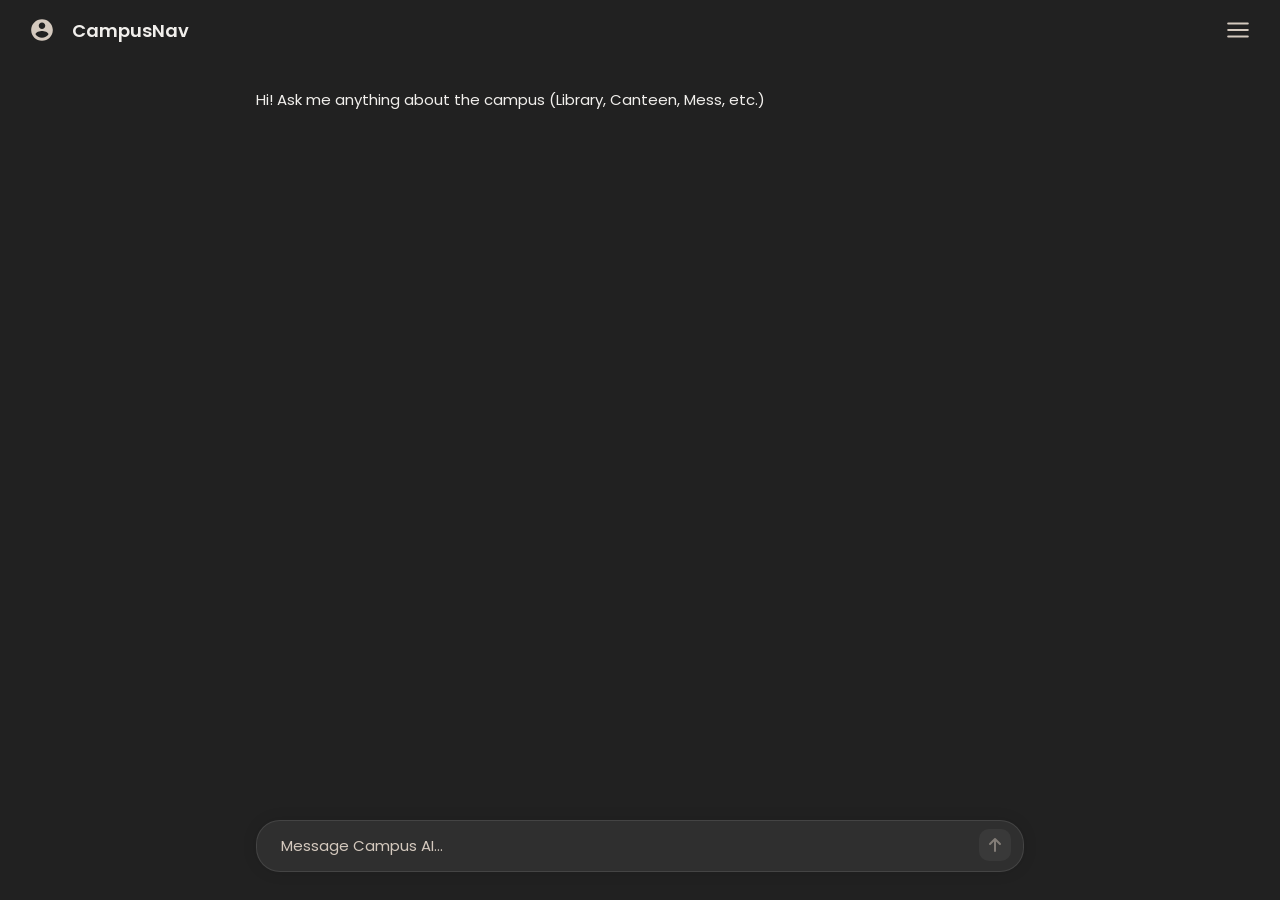
==== frontend/index.html @ a4905527 "first commit" ====
<!DOCTYPE html>
<html lang="en">

<head>
    <meta charset="UTF-8">
    <meta name="viewport" content="width=device-width, initial-scale=1.0">
    <title>CampusNav</title>
    <link href="https://fonts.googleapis.com/css2?family=Inter:wght@400;500;600&display=swap" rel="stylesheet">
    <link rel="stylesheet" href="style.css">
    <link rel="icon" type="image/x-icon" href="./logo.ico" />
</head>

<body>
    <div class="app-container">
        <main class="chat-area">
            <header class="chat-header">
                <div class="user-avatar-icon">
                    <svg stroke="currentColor" fill="currentColor" stroke-width="0" viewBox="0 0 24 24" height="26"
                        width="26" xmlns="http://www.w3.org/2000/svg">
                        <path
                            d="M12 2C6.48 2 2 6.48 2 12s4.48 10 10 10 10-4.48 10-10S17.52 2 12 2zm0 3c1.66 0 3 1.34 3 3s-1.34 3-3 3-3-1.34-3-3 1.34-3 3-3zm0 14.2c-2.5 0-4.71-1.28-6-3.22.03-1.99 4-3.08 6-3.08 1.99 0 5.97 1.09 6 3.08-1.29 1.94-3.5 3.22-6 3.22z">
                        </path>
                    </svg>
                </div>
                <h2>CampusNav</h2>
                <div class="user-menu-wrapper">
                    <button class="hamburger-btn" id="userMenuBtn">
                        <svg stroke="currentColor" fill="none" stroke-width="2" viewBox="0 0 24 24"
                            stroke-linecap="round" stroke-linejoin="round" height="26" width="26"
                            xmlns="http://www.w3.org/2000/svg">
                            <line x1="3" y1="12" x2="21" y2="12"></line>
                            <line x1="3" y1="6" x2="21" y2="6"></line>
                            <line x1="3" y1="18" x2="21" y2="18"></line>
                        </svg>
                    </button>
                    <div class="dropdown-menu" id="dropdownMenu">
                        <button class="dropdown-item" onclick="location.reload()">
                            <svg stroke="currentColor" fill="none" stroke-width="2" viewBox="0 0 24 24"
                                stroke-linecap="round" stroke-linejoin="round" height="1em" width="1em"
                                xmlns="http://www.w3.org/2000/svg">
                                <line x1="12" y1="5" x2="12" y2="19"></line>
                                <line x1="5" y1="12" x2="19" y2="12"></line>
                            </svg>
                            New chat
                        </button>
                        <div class="dropdown-divider"></div>
                        <button class="dropdown-item">About</button>
                    </div>
                </div>
            </header>

            <div id="messages" class="messages-container">
            </div>

            <div class="input-container-wrapper">
                <div class="input-container">
                    <div class="input-box">
                        <textarea id="userInput" placeholder="Message Campus AI..." rows="1"></textarea>
                        <button id="sendBtn" class="send-btn" onclick="sendMsg()">
                            <svg width="24" height="24" viewBox="0 0 24 24" fill="none"
                                class="text-white dark:text-black">
                                <path d="M7 11L12 6L17 11M12 18V7" stroke="currentColor" stroke-width="2"
                                    stroke-linecap="round" stroke-linejoin="round"></path>
                            </svg>
                        </button>
                    </div>
                </div>
            </div>
        </main>
    </div>
    <script src="script.js"></script>
</body>

</html>
---- frontend/style.css ----
@import url('https://fonts.googleapis.com/css2?family=Poppins:ital,wght@0,100;0,200;0,300;0,400;0,500;0,600;0,700;0,800;0,900;1,100;1,200;1,300;1,400;1,500;1,600;1,700;1,800;1,900&display=swap');

:root {
    --bg-main: #212121;
    --text-primary: #F1EFEC;
    --text-secondary: #D4C9BE;
    --bg-input: #2F2F2F;
    --border-color: rgba(255, 255, 255, 0.1);
    --bot-msg-bg: transparent;
    --user-msg-bg: #2F2F2F;
}

* {
    box-sizing: border-box;
    margin: 0;
    padding: 0;
}

body {
    background: var(--bg-main);
    color: var(--text-primary);
    font-family: "Poppins", sans-serif;
    height: 100vh;
    display: flex;
    overflow: hidden;
    font-size: 15px;
}

.app-container {
    display: flex;
    width: 100vw;
    height: 100vh;
}

.user-menu-wrapper {
    position: relative;
    display: flex;
    align-items: center;
    margin-left: auto;
}

@keyframes pulse-soft {
    0% {
        transform: scale(0.95);
        opacity: 0.8;
    }

    50% {
        transform: scale(1.05);
        opacity: 1;
    }

    100% {
        transform: scale(0.95);
        opacity: 0.8;
    }
}

.user-avatar-icon {
    color: var(--text-secondary);
    display: flex;
    align-items: center;
    justify-content: center;
    width: 36px;
    height: 36px;
}

.user-avatar-icon svg {
    animation: pulse-soft 3s infinite ease-in-out;
}

.hamburger-btn {
    background: transparent;
    border: none;
    color: var(--text-secondary);
    cursor: pointer;
    border-radius: 8px;
    width: 36px;
    height: 36px;
    display: flex;
    align-items: center;
    justify-content: center;
    transition: background 0.2s, color 0.2s, transform 0.2s;
}

.hamburger-btn:hover {
    background: rgba(255, 255, 255, 0.1);
    color: var(--text-primary);
    transform: scale(1.05);
}

.hamburger-btn:active {
    transform: scale(0.95);
}

.dropdown-menu {
    position: absolute;
    top: 48px;
    right: 0;
    width: 220px;
    background: var(--bg-input);
    border: 1px solid var(--border-color);
    border-radius: 12px;
    padding: 8px;
    display: none;
    flex-direction: column;
    box-shadow: 0 4px 20px rgba(0, 0, 0, 0.5);
    z-index: 1000;
}

@keyframes slide-down {
    from {
        opacity: 0;
        transform: translateY(-10px);
    }

    to {
        opacity: 1;
        transform: translateY(0);
    }
}

.dropdown-menu.show {
    display: flex;
    animation: slide-down 0.2s ease-out forwards;
}

.dropdown-item {
    background: transparent;
    border: none;
    color: var(--text-primary);
    padding: 10px 12px;
    border-radius: 8px;
    cursor: pointer;
    display: flex;
    align-items: center;
    gap: 10px;
    font-size: 14px;
    text-align: left;
    transition: background 0.2s, transform 0.2s;
}

.dropdown-item:hover {
    background: rgba(255, 255, 255, 0.05);
    transform: translateX(4px);
}

.dropdown-item:active {
    transform: translateX(2px) scale(0.98);
}

.dropdown-divider {
    height: 1px;
    background: var(--border-color);
    margin: 8px 0;
}

.dropdown-label {
    font-size: 12px;
    color: var(--text-secondary);
    padding: 4px 12px;
    font-weight: 600;
}

.bot-avatar {
    background: #10a37f;
    color: white;
    flex-shrink: 0;
    width: 32px;
    height: 32px;
    border-radius: 4px;
    display: flex;
    align-items: center;
    justify-content: center;
}

.chat-area {
    flex: 1;
    display: flex;
    flex-direction: column;
    position: relative;
    height: 100vh;
}

.chat-header {
    display: flex;
    align-items: center;
    padding: 12px 24px;
    color: var(--text-secondary);
    font-weight: 500;
    justify-content: flex-start;
    gap: 12px;
}

.chat-header h2 {
    font-size: 18px;
    font-weight: 600;
    color: var(--text-primary);
    margin: 0;
    display: flex;
    align-items: center;
    gap: 8px;
}

.chat-header h2 span {
    font-size: 14px;
    color: var(--text-secondary);
    font-weight: 500;
}

.messages-container {
    flex: 1;
    overflow-y: auto;
    padding-bottom: 20px;
    display: flex;
    flex-direction: column;
}

@keyframes pop-in {
    from {
        opacity: 0;
        transform: translateY(10px) scale(0.98);
    }

    to {
        opacity: 1;
        transform: translateY(0) scale(1);
    }
}

.msg-row {
    width: 100%;
    display: flex;
    justify-content: center;
    padding: 24px 20px;
    animation: pop-in 0.6s ease-out forwards;
}

.msg-content {
    max-width: 768px;
    width: 100%;
    display: flex;
    gap: 16px;
}

.msg-row.user {
    justify-content: center;
}

.msg-row.user .msg-content {
    justify-content: flex-end;
}

.msg-text {
    line-height: 1.6;
    white-space: pre-wrap;
    flex: 1;
    color: var(--text-primary);
}

.msg-row.user .msg-text {
    background: var(--user-msg-bg);
    padding: 10px 18px;
    border-radius: 20px;
    max-width: fit-content;
    flex: none;
}

.msg-row.bot .msg-text {
    padding: 4px 0;
}

.typing-indicator {
    display: flex;
    align-items: center;
    gap: 4px;
    padding: 8px 0;
}

.typing-dot {
    width: 6px;
    height: 6px;
    background: var(--text-secondary);
    border-radius: 50%;
    animation: typing-bounce 1.4s infinite ease-in-out both;
}

.typing-dot:nth-child(1) {
    animation-delay: -0.32s;
}

.typing-dot:nth-child(2) {
    animation-delay: -0.16s;
}

@keyframes typing-bounce {

    0%,
    80%,
    100% {
        transform: scale(0);
        opacity: 0.5;
    }

    40% {
        transform: scale(1);
        opacity: 1;
    }
}

.input-container-wrapper {
    width: 100%;
    padding: 0 20px 20px 20px;
    display: flex;
    flex-direction: column;
    align-items: center;
}

.input-container {
    max-width: 768px;
    width: 100%;
    margin-bottom: 8px;
}

.input-box {
    position: relative;
    background: var(--bg-input);
    border-radius: 24px;
    border: 1px solid var(--border-color);
    display: flex;
    align-items: flex-end;
    padding: 12px 16px;
    box-shadow: 0 0 15px rgba(0, 0, 0, 0.1);
    transition: border-color 0.3s ease, box-shadow 0.3s ease, transform 0.3s ease;
}

.input-box:focus-within {
    border-color: rgba(255, 255, 255, 0.3);
    box-shadow: 0 4px 20px rgba(0, 0, 0, 0.2);
    transform: translateY(-2px);
}

.input-box textarea {
    width: 100%;
    background: transparent;
    border: none;
    color: var(--text-primary);
    font-family: inherit;
    font-size: 15px;
    outline: none;
    resize: none;
    max-height: 200px;
    padding: 2px 40px 2px 8px;
    line-height: 1.5;
}

.input-box textarea::placeholder {
    color: var(--text-secondary);
}

.send-btn {
    position: absolute;
    right: 12px;
    bottom: 10px;
    background: #fff;
    color: #212121;
    border: none;
    border-radius: 10px;
    width: 32px;
    height: 32px;
    display: flex;
    align-items: center;
    justify-content: center;
    cursor: pointer;
    transition: opacity 0.2s, transform 0.2s, background-color 0.2s;
}

.send-btn:not(:disabled):hover {
    transform: scale(1.05);
    background: #e0e0e0;
}

.send-btn:not(:disabled):active {
    transform: scale(0.95);
}

.send-btn svg {
    color: #181818;
    transition: transform 0.2s;
}

.send-btn:not(:disabled):hover svg {
    transform: translateX(2px) translateY(-2px);
}

.send-btn:disabled {
    opacity: 0.5;
    cursor: not-allowed;
    background: rgba(255, 255, 255, 0.1);
}

.send-btn:disabled svg {
    color: var(--text-secondary);
}

.disclaimer {
    color: var(--text-secondary);
    font-size: 12px;
    text-align: center;
}

@media (max-width: 768px) {
    .msg-content {
        max-width: 100%;
    }

    .input-box {
        border-radius: 20px;
    }

    .msg-text {
        font-size: 15px;
    }
}
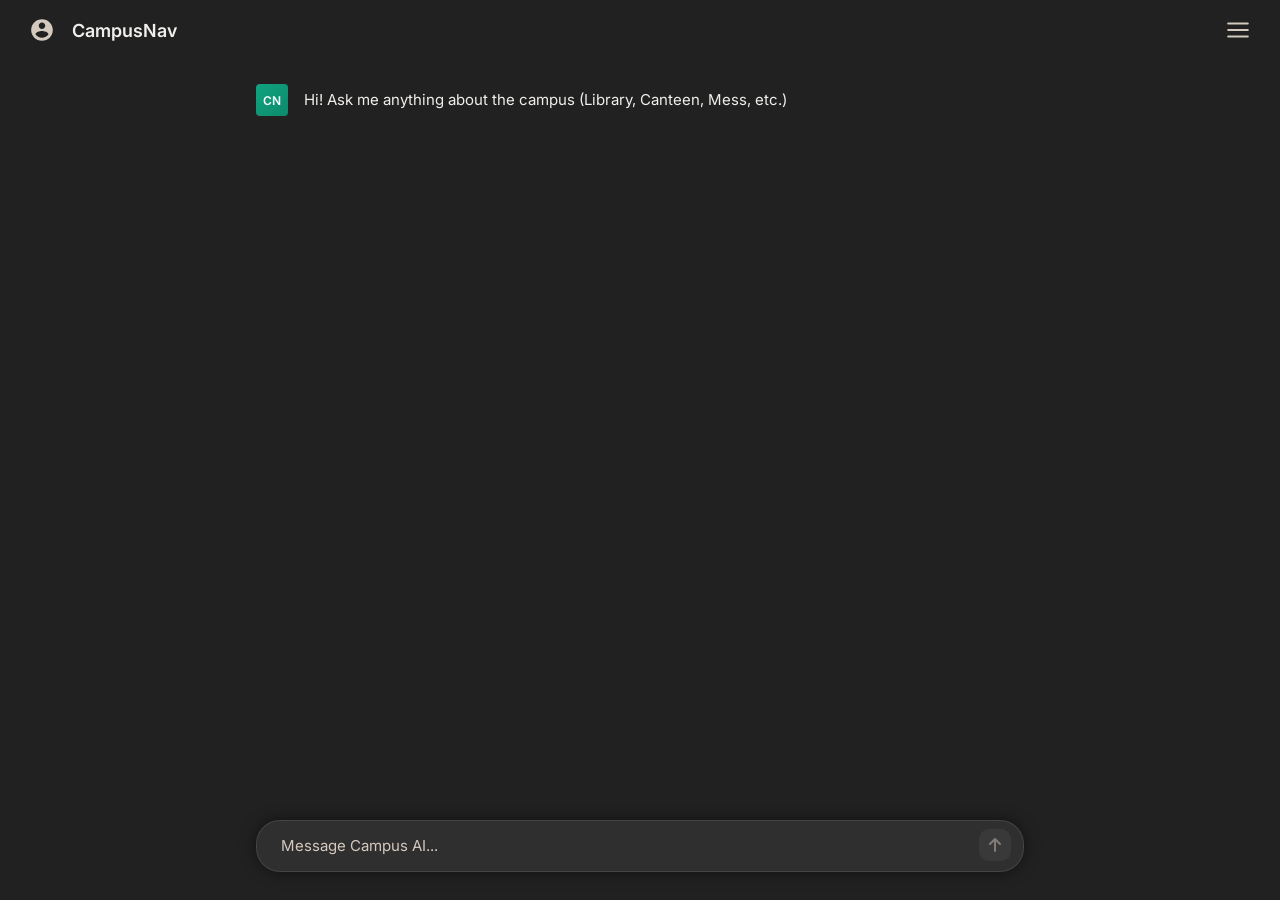
==== commit 0d2a4924: "fixed ui and database, added about page" ====
--- a/frontend/index.html
+++ b/frontend/index.html
@@ -34,6 +34,23 @@
                         </svg>
                     </button>
                     <div class="dropdown-menu" id="dropdownMenu">
+                        <button class="dropdown-item" id="themeToggle">
+                            <svg stroke="currentColor" fill="none" stroke-width="2" viewBox="0 0 24 24"
+                                stroke-linecap="round" stroke-linejoin="round" height="1em" width="1em"
+                                xmlns="http://www.w3.org/2000/svg">
+                                <circle cx="12" cy="12" r="5"></circle>
+                                <line x1="12" y1="1" x2="12" y2="3"></line>
+                                <line x1="12" y1="21" x2="12" y2="23"></line>
+                                <line x1="4.22" y1="4.22" x2="5.64" y2="5.64"></line>
+                                <line x1="18.36" y1="18.36" x2="19.78" y2="19.78"></line>
+                                <line x1="1" y1="12" x2="3" y2="12"></line>
+                                <line x1="21" y1="12" x2="23" y2="12"></line>
+                                <line x1="4.22" y1="19.78" x2="5.64" y2="18.36"></line>
+                                <line x1="18.36" y1="5.64" x2="19.78" y2="4.22"></line>
+                            </svg>
+                            <span id="themeLabel">Dark mode</span>
+                        </button>
+                        <div class="dropdown-divider"></div>
                         <button class="dropdown-item" onclick="location.reload()">
                             <svg stroke="currentColor" fill="none" stroke-width="2" viewBox="0 0 24 24"
                                 stroke-linecap="round" stroke-linejoin="round" height="1em" width="1em"
@@ -44,7 +61,16 @@
                             New chat
                         </button>
                         <div class="dropdown-divider"></div>
-                        <button class="dropdown-item">About</button>
+                        <button class="dropdown-item" onclick="location.href='about.html'">
+                            <svg stroke="currentColor" fill="none" stroke-width="2" viewBox="0 0 24 24"
+                                stroke-linecap="round" stroke-linejoin="round" height="1em" width="1em"
+                                xmlns="http://www.w3.org/2000/svg">
+                                <circle cx="12" cy="12" r="10"></circle>
+                                <line x1="12" y1="16" x2="12" y2="12"></line>
+                                <line x1="12" y1="8" x2="12.01" y2="8"></line>
+                            </svg>
+                            About
+                        </button>
                     </div>
                 </div>
             </header>
@@ -57,8 +83,7 @@
                     <div class="input-box">
                         <textarea id="userInput" placeholder="Message Campus AI..." rows="1"></textarea>
                         <button id="sendBtn" class="send-btn" onclick="sendMsg()">
-                            <svg width="24" height="24" viewBox="0 0 24 24" fill="none"
-                                class="text-white dark:text-black">
+                            <svg width="24" height="24" viewBox="0 0 24 24" fill="none">
                                 <path d="M7 11L12 6L17 11M12 18V7" stroke="currentColor" stroke-width="2"
                                     stroke-linecap="round" stroke-linejoin="round"></path>
                             </svg>
--- a/frontend/style.css
+++ b/frontend/style.css
@@ -1,4 +1,4 @@
-@import url('https://fonts.googleapis.com/css2?family=Poppins:ital,wght@0,100;0,200;0,300;0,400;0,500;0,600;0,700;0,800;0,900;1,100;1,200;1,300;1,400;1,500;1,600;1,700;1,800;1,900&display=swap');
+@import url('https://fonts.googleapis.com/css2?family=Inter:wght@400;500;600;700&display=swap');
 
 :root {
     --bg-main: #212121;
@@ -6,8 +6,30 @@
     --text-secondary: #D4C9BE;
     --bg-input: #2F2F2F;
     --border-color: rgba(255, 255, 255, 0.1);
-    --bot-msg-bg: transparent;
     --user-msg-bg: #2F2F2F;
+    --shadow: rgba(0, 0, 0, 0.5);
+    --hamburger-hover-bg: rgba(255, 255, 255, 0.1);
+    --input-focus-shadow: rgba(0, 0, 0, 0.2);
+    --send-btn-bg: #ffffff;
+    --send-btn-color: #212121;
+    --send-btn-hover-bg: #e0e0e0;
+    --send-btn-disabled-bg: rgba(255, 255, 255, 0.1);
+}
+
+[data-theme="light"] {
+    --bg-main: #F5F5F5;
+    --text-primary: #1a1a1a;
+    --text-secondary: #666666;
+    --bg-input: #ffffff;
+    --border-color: rgba(0, 0, 0, 0.1);
+    --user-msg-bg: #e8e8e8;
+    --shadow: rgba(0, 0, 0, 0.1);
+    --hamburger-hover-bg: rgba(0, 0, 0, 0.06);
+    --input-focus-shadow: rgba(0, 0, 0, 0.15);
+    --send-btn-bg: #1a1a1a;
+    --send-btn-color: #ffffff;
+    --send-btn-hover-bg: #333333;
+    --send-btn-disabled-bg: rgba(0, 0, 0, 0.08);
 }
 
 * {
@@ -19,8 +41,8 @@
 body {
     background: var(--bg-main);
     color: var(--text-primary);
-    font-family: "Poppins", sans-serif;
-    height: 100vh;
+    font-family: "Inter", sans-serif;
+    height: 100dvh;
     display: flex;
     overflow: hidden;
     font-size: 15px;
@@ -29,7 +51,7 @@
 .app-container {
     display: flex;
     width: 100vw;
-    height: 100vh;
+    height: 100dvh;
 }
 
 .user-menu-wrapper {
@@ -84,7 +106,7 @@
 }
 
 .hamburger-btn:hover {
-    background: rgba(255, 255, 255, 0.1);
+    background: var(--hamburger-hover-bg);
     color: var(--text-primary);
     transform: scale(1.05);
 }
@@ -104,7 +126,7 @@
     padding: 8px;
     display: none;
     flex-direction: column;
-    box-shadow: 0 4px 20px rgba(0, 0, 0, 0.5);
+    box-shadow: 0 4px 20px var(--shadow);
     z-index: 1000;
 }
 
@@ -141,7 +163,7 @@
 }
 
 .dropdown-item:hover {
-    background: rgba(255, 255, 255, 0.05);
+    background: var(--hamburger-hover-bg);
     transform: translateX(4px);
 }
 
@@ -155,31 +177,12 @@
     margin: 8px 0;
 }
 
-.dropdown-label {
-    font-size: 12px;
-    color: var(--text-secondary);
-    padding: 4px 12px;
-    font-weight: 600;
-}
-
-.bot-avatar {
-    background: #10a37f;
-    color: white;
-    flex-shrink: 0;
-    width: 32px;
-    height: 32px;
-    border-radius: 4px;
-    display: flex;
-    align-items: center;
-    justify-content: center;
-}
-
 .chat-area {
     flex: 1;
     display: flex;
     flex-direction: column;
     position: relative;
-    height: 100vh;
+    height: 100dvh;
 }
 
 .chat-header {
@@ -197,15 +200,6 @@
     font-weight: 600;
     color: var(--text-primary);
     margin: 0;
-    display: flex;
-    align-items: center;
-    gap: 8px;
-}
-
-.chat-header h2 span {
-    font-size: 14px;
-    color: var(--text-secondary);
-    font-weight: 500;
 }
 
 .messages-container {
@@ -270,6 +264,20 @@
     padding: 4px 0;
 }
 
+.bot-avatar {
+    width: 32px;
+    height: 32px;
+    border-radius: 4px;
+    background: linear-gradient(135deg, #10a37f 0%, #0d8a6c 100%);
+    display: flex;
+    align-items: center;
+    justify-content: center;
+    color: white;
+    font-size: 12px;
+    font-weight: 600;
+    flex-shrink: 0;
+}
+
 .typing-indicator {
     display: flex;
     align-items: center;
@@ -330,13 +338,13 @@
     display: flex;
     align-items: flex-end;
     padding: 12px 16px;
-    box-shadow: 0 0 15px rgba(0, 0, 0, 0.1);
+    box-shadow: 0 0 15px var(--shadow);
     transition: border-color 0.3s ease, box-shadow 0.3s ease, transform 0.3s ease;
 }
 
 .input-box:focus-within {
-    border-color: rgba(255, 255, 255, 0.3);
-    box-shadow: 0 4px 20px rgba(0, 0, 0, 0.2);
+    border-color: var(--text-secondary);
+    box-shadow: 0 4px 20px var(--input-focus-shadow);
     transform: translateY(-2px);
 }
 
@@ -362,8 +370,8 @@
     position: absolute;
     right: 12px;
     bottom: 10px;
-    background: #fff;
-    color: #212121;
+    background: var(--send-btn-bg);
+    color: var(--send-btn-color);
     border: none;
     border-radius: 10px;
     width: 32px;
@@ -377,7 +385,7 @@
 
 .send-btn:not(:disabled):hover {
     transform: scale(1.05);
-    background: #e0e0e0;
+    background: var(--send-btn-hover-bg);
 }
 
 .send-btn:not(:disabled):active {
@@ -385,7 +393,7 @@
 }
 
 .send-btn svg {
-    color: #181818;
+    color: var(--send-btn-color);
     transition: transform 0.2s;
 }
 
@@ -396,17 +404,11 @@
 .send-btn:disabled {
     opacity: 0.5;
     cursor: not-allowed;
-    background: rgba(255, 255, 255, 0.1);
+    background: var(--send-btn-disabled-bg);
 }
 
 .send-btn:disabled svg {
     color: var(--text-secondary);
-}
-
-.disclaimer {
-    color: var(--text-secondary);
-    font-size: 12px;
-    text-align: center;
 }
 
 @media (max-width: 768px) {
@@ -421,4 +423,27 @@
     .msg-text {
         font-size: 15px;
     }
+
+    .chat-header {
+        padding: 10px 16px;
+    }
+
+    .chat-header h2 {
+        font-size: 16px;
+    }
+
+    .user-avatar-icon,
+    .hamburger-btn {
+        width: 32px;
+        height: 32px;
+    }
+
+    .dropdown-menu {
+        width: 200px;
+        right: -8px;
+    }
+
+    .input-container-wrapper {
+        padding: 0 12px 16px;
+    }
 }
